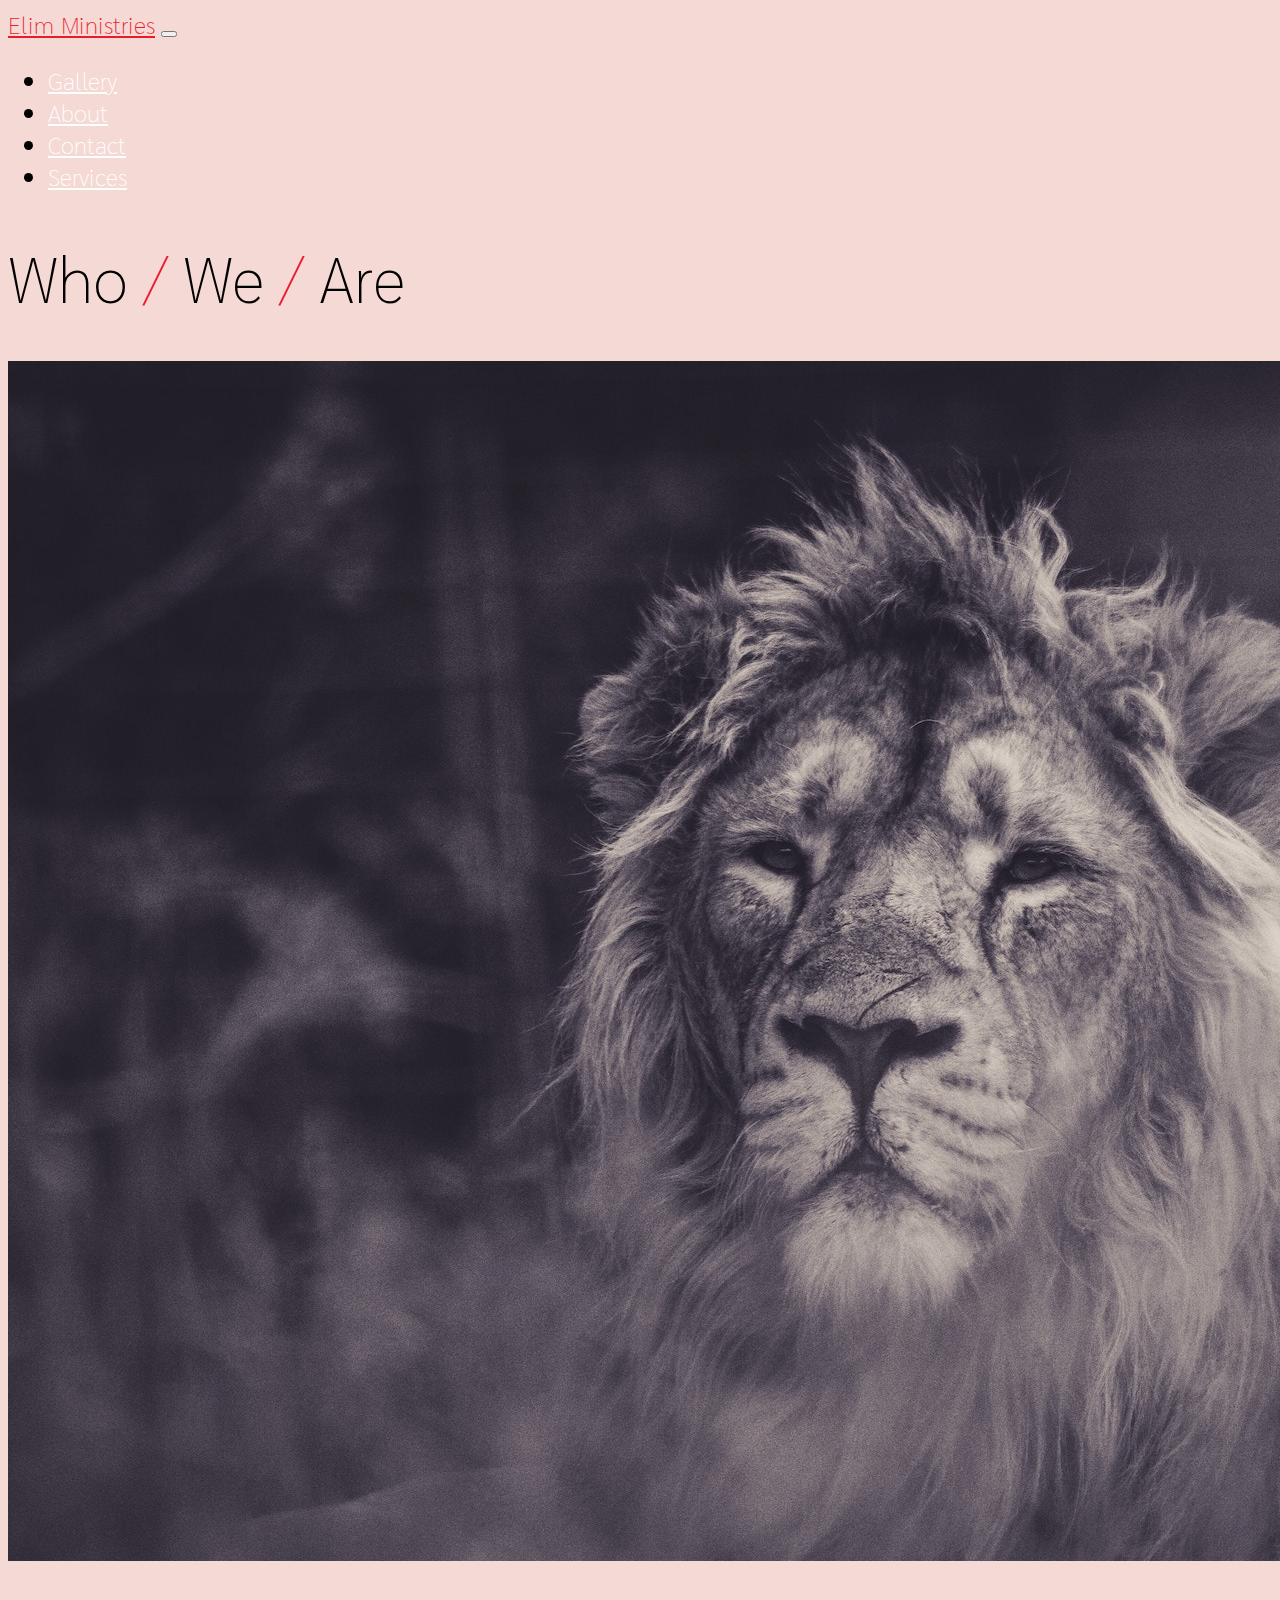
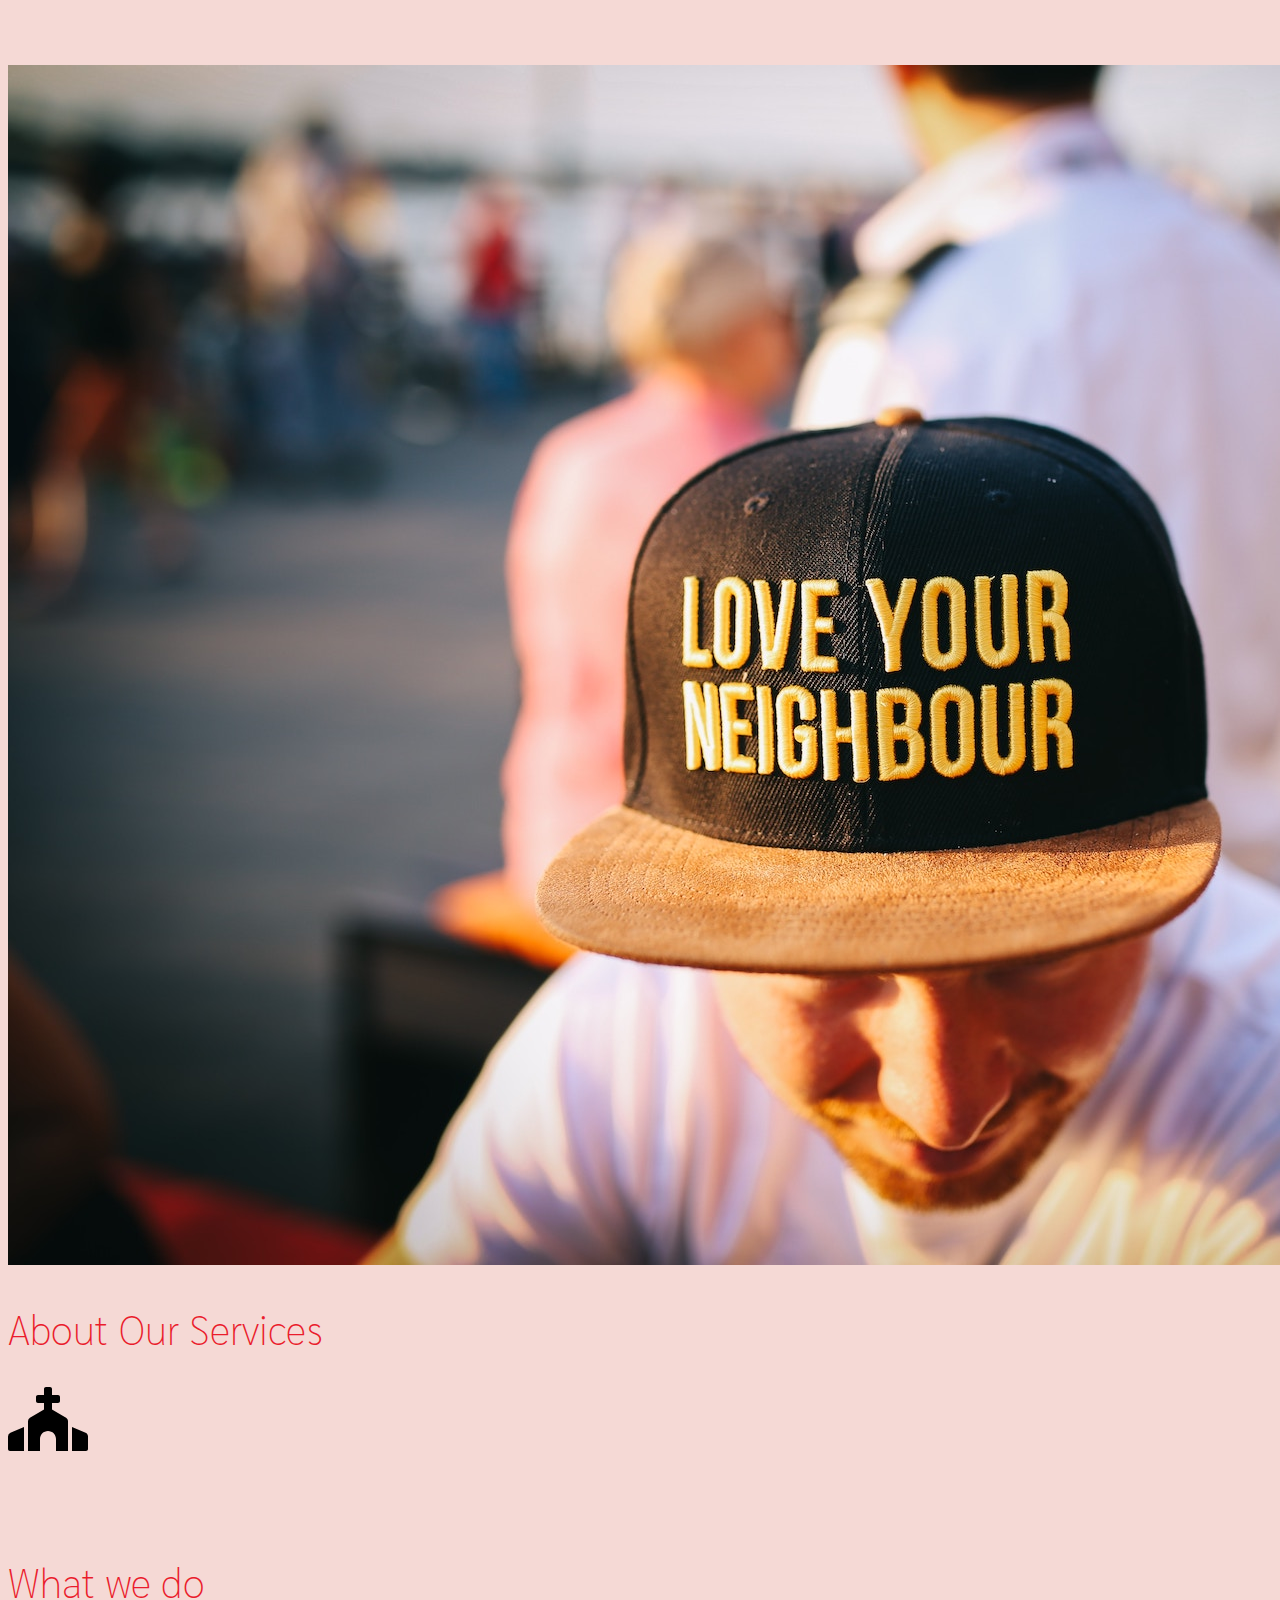
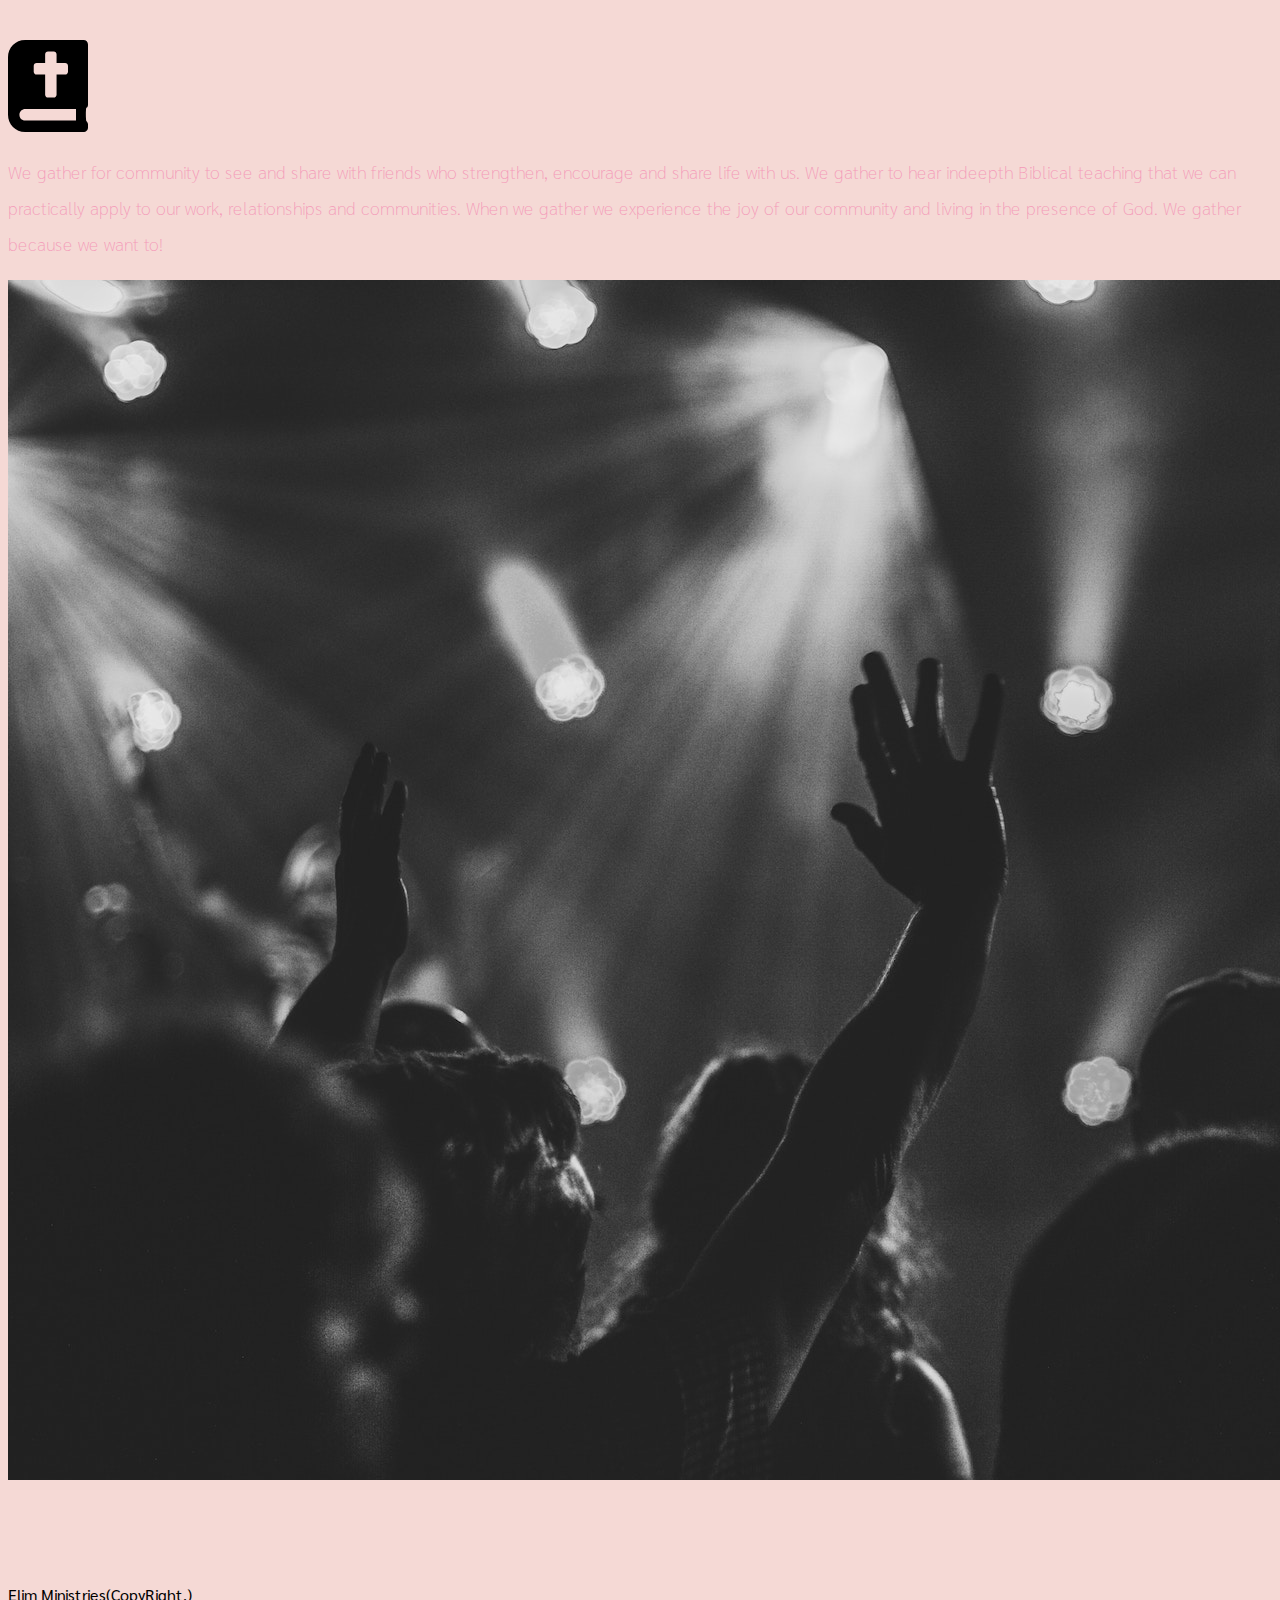
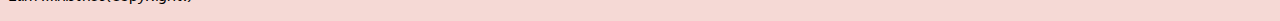
==== pages/aboutUs.html @ 772ba338 "initial commit" ====
<!--
    Name: Fernando Becerra
    Assignment #3
    2/03/2019
    Assignment 3
-->
<!DOCTYPE html>
<html lang="en-US">

<head>
        <meta charset="utf-8" />
        <title>Elim About Us</title>
        <meta name="viewport" content="width=device-width, initial-scale=1">

       
        <!--BootStrap4  CSS-->
        <link rel="stylesheet" href="https://stackpath.bootstrapcdn.com/bootstrap/4.1.3/css/bootstrap.min.css" integrity="sha384-MCw98/SFnGE8fJT3GXwEOngsV7Zt27NXFoaoApmYm81iuXoPkFOJwJ8ERdknLPMO"
        crossorigin="anonymous">
         <!--Google Fonts-->
         <link href="https://fonts.googleapis.com/css?family=Roboto:500|Sarabun:600" rel="stylesheet">
         <!--Custom CSS-->
        <link rel="stylesheet" type="text/css" media="screen" href="../custom.css" />
</head>

<body>
        <nav id="navBar" class="navbar navbar-dark navbar-expand-md py-0 fixed-top">
                <a href="../index.html" class="navbar-brand">Elim Ministries</a>
                <button class="navbar-toggler" data-toggle="collapse" data-target="#navLinks" aria-label="Toggle navigation">
                    <span class="navbar-toggler-icon"></span>
                </button>
                <div class="collapse navbar-collapse" id="navLinks">
                    <ul class="navbar-nav">
                        <li class="nav-item">
                            <a href="gallery.html" class="nav-link">Gallery</a>
                        </li>
                        <li class="nav-item">
                            <a href="aboutUs.html" class="nav-link">About</a>
                        </li>
                        <li class="nav-item">
                            <a href="contactUs.html" class="nav-link">Contact</a>
                        </li>
                        <li class="nav-item">
                                <a href="services.html" class="nav-link">Services</a>
                            </li>
                    </ul>
                </div>
            </nav>

      <!-- section 1-->
      <section class="container-fluid px-0">
            <div class="row align-items-center">
                <div class="col-lg-6">
                    <div id="headerMain" class="text-white text-center d-none d-lg-block mt-5">
                        <h1 class="">Who
                            <span>/</span>
                            We
                            <span>/</span>
                            Are</h1>
                    </div>
                </div>
                <div class="col-lg-6">
                    <img class="img-fluid" src="../images/image10Lion.jpg" alt="">
                </div>
            </div>
        </section>
        <!--section 2-->
        <section class="container-fluid px-0">
                <div class="row align-items-center content">
                    <div class="col-md-6 order-2 order-md-1">
                        <img src="../images/image5Hood.jpg" alt="" class="img-fluid">
                    </div>
                    <div class="col-md-6 text-center order-1 order-md-2">
                        <div class="row justify-content-center">
                            <div class="col-10 col-lg-8 blurb mb-5 mb-md-0">
                                <h2>About Our Services</h2>
                                <img src="../images/church-solid.svg"  style="width: 80px;" alt="" class="d-none d-lg-inline">
                               <!--<p class="lead"></p>--> 
                             
                            </div>
                        </div>
                    </div>
                </div>

                <div class="row align-items-center content">
                    <div class="col-md-6 text-center">
                        <div class="row justify-content-center">
                            <div class="col-10 col-lg-8 blurb mb-5 mb-md-0">
                                <h2>What we do</h2>
                                <img src="../images/bible-solid.svg" style="width:80px;" alt="" class="d-none d-lg-inline">
                                <p class="lead">We gather for community to see and share with friends who strengthen, encourage and share life with us. We gather to hear indeepth Biblical teaching that we can practically apply to our work, relationships and communities. When we gather we experience the joy of our community 
                                    and living in the presence of God. We gather because we want to!</p>
                                    <!--https://churchsquare.com/cs27a-->
                            </div>
                        </div>
                    </div>
                    <div class="col-md-6">
                        <img src="../images/image6Prayer2.jpg" alt="" class="img-fluid">
                    </div>
                </div>
                
            </section>
            <footer>
                    <p>Elim Ministries(CopyRight.)</p>
            </footer>


<!--BootStrap4 Scripts-->
<!--This is optional for the project's intention-->
<script src="https://code.jquery.com/jquery-3.3.1.slim.min.js" integrity="sha384-q8i/X+965DzO0rT7abK41JStQIAqVgRVzpbzo5smXKp4YfRvH+8abtTE1Pi6jizo" crossorigin="anonymous"></script>
<script src="https://cdnjs.cloudflare.com/ajax/libs/popper.js/1.14.6/umd/popper.min.js" integrity="sha384-wHAiFfRlMFy6i5SRaxvfOCifBUQy1xHdJ/yoi7FRNXMRBu5WHdZYu1hA6ZOblgut" crossorigin="anonymous"></script>
<script src="https://stackpath.bootstrapcdn.com/bootstrap/4.2.1/js/bootstrap.min.js" integrity="sha384-B0UglyR+jN6CkvvICOB2joaf5I4l3gm9GU6Hc1og6Ls7i6U/mkkaduKaBhlAXv9k" crossorigin="anonymous"></script>
</body>

</html>
---- custom.css ----
body {
    background: #f5d9d5;
    font-family: "Sarabun","Roboto", sans-serif;
}

#navBar {
    font-weight: 100; 
    font-size: 1.5rem;
       
}

#navBar .nav-link {
    color: white;
}

#navBar .nav-link:hover {
    color: #EA1C2C;
}

#navBar .navbar-brand {
    color: #EA1C2C;
    font-size: 1.5rem;
}
@media (max-width: 1200px) {
    #headerMain h1 {
        font-weight: 100;
        font-size: 3rem;
    }
    .blurb h2 {
        font-size: 2rem;
    }
}

#headerMain span {
    color: #EA1C2C;
}

#headerMain h1 {
    font-weight: 100;
    font-size: 4rem;
}
td, th {
    border: 1px solid #dddddd;
    text-align: left;
    padding: 8px;
  }
  
  tr:nth-child(even) {
    background-color: #dddddd;
  }


.blurb h2 {
   color: #EA1C2C;
   font-weight: 100;
   font-size: 2.5rem;
}

.blurb p {
    color: #f498b8;
    font-weight: 100;
    font-size: 1.125rem;
    line-height: 2;
}

.content {
    margin-top: 100px;
    margin-bottom: 100px;
}

.navbar.scrolled {
    background: rgb(222,192,222);
    transition: background 500ms;
}
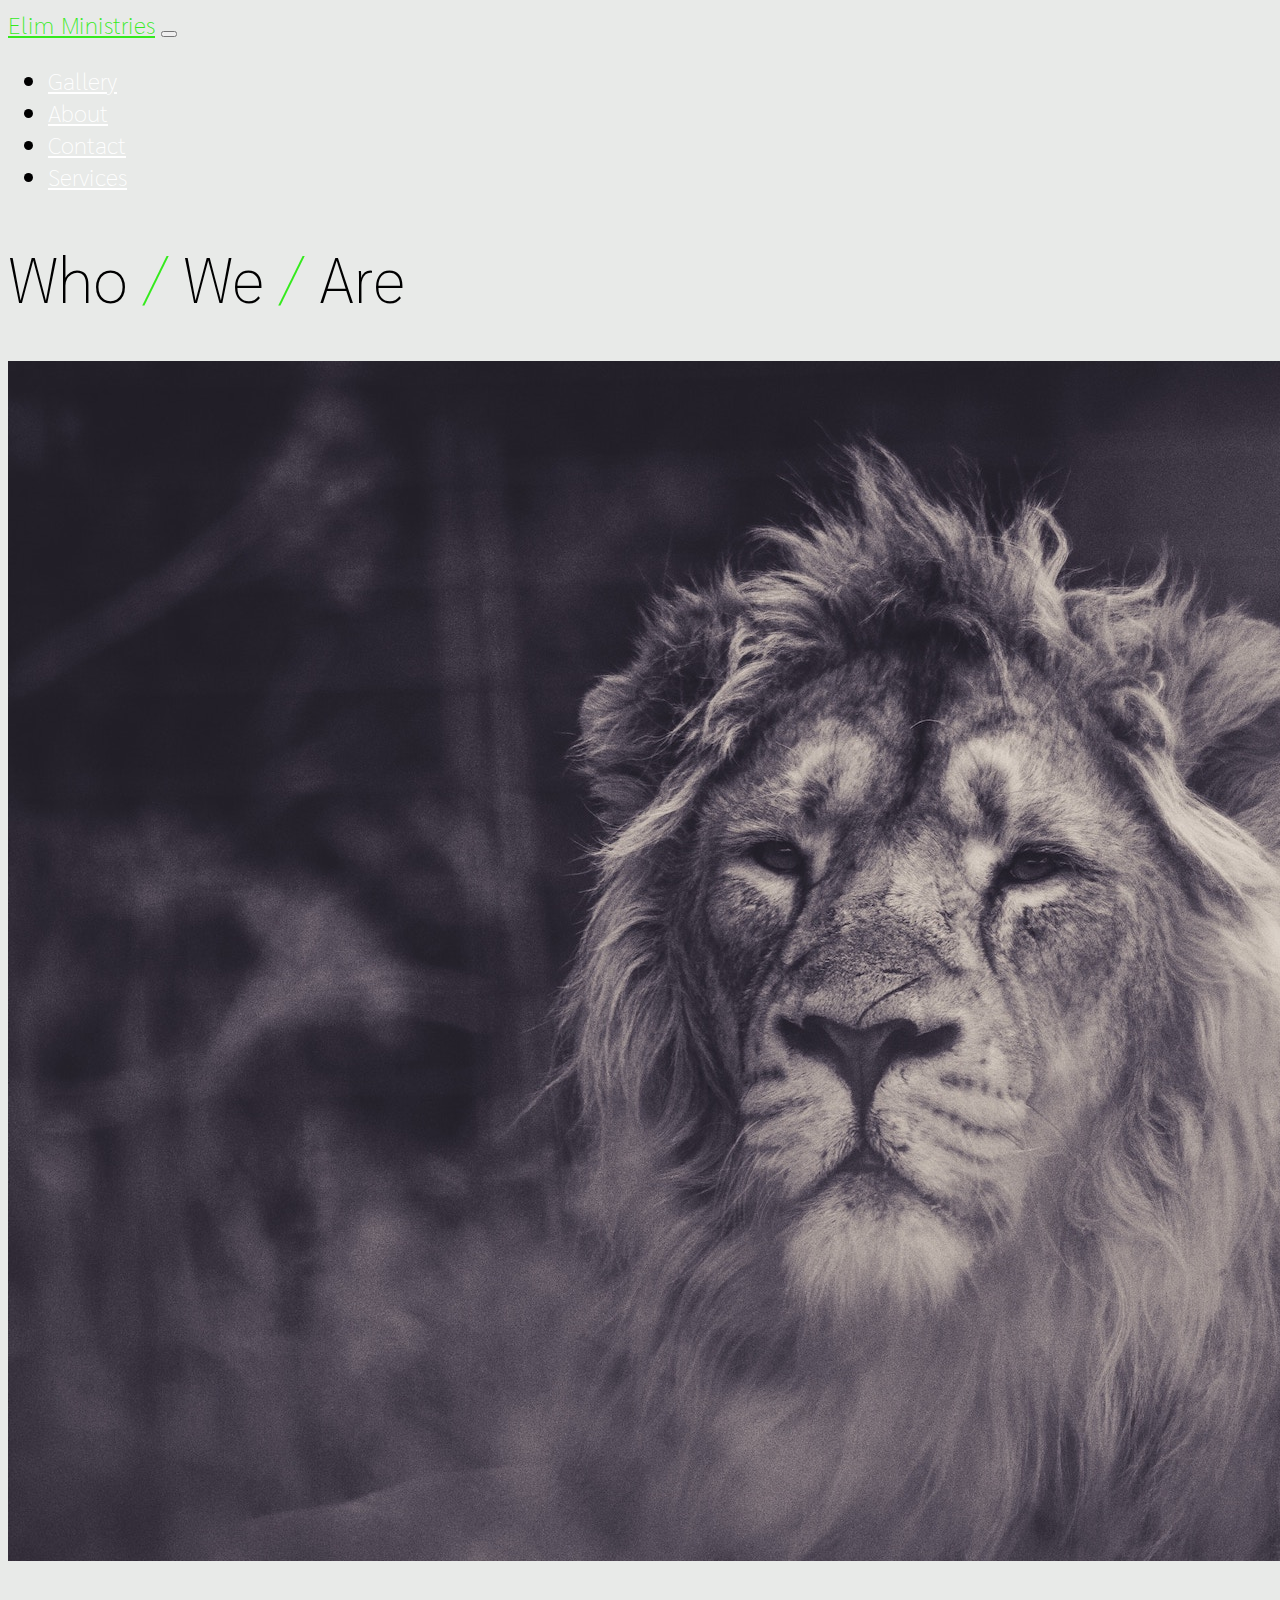
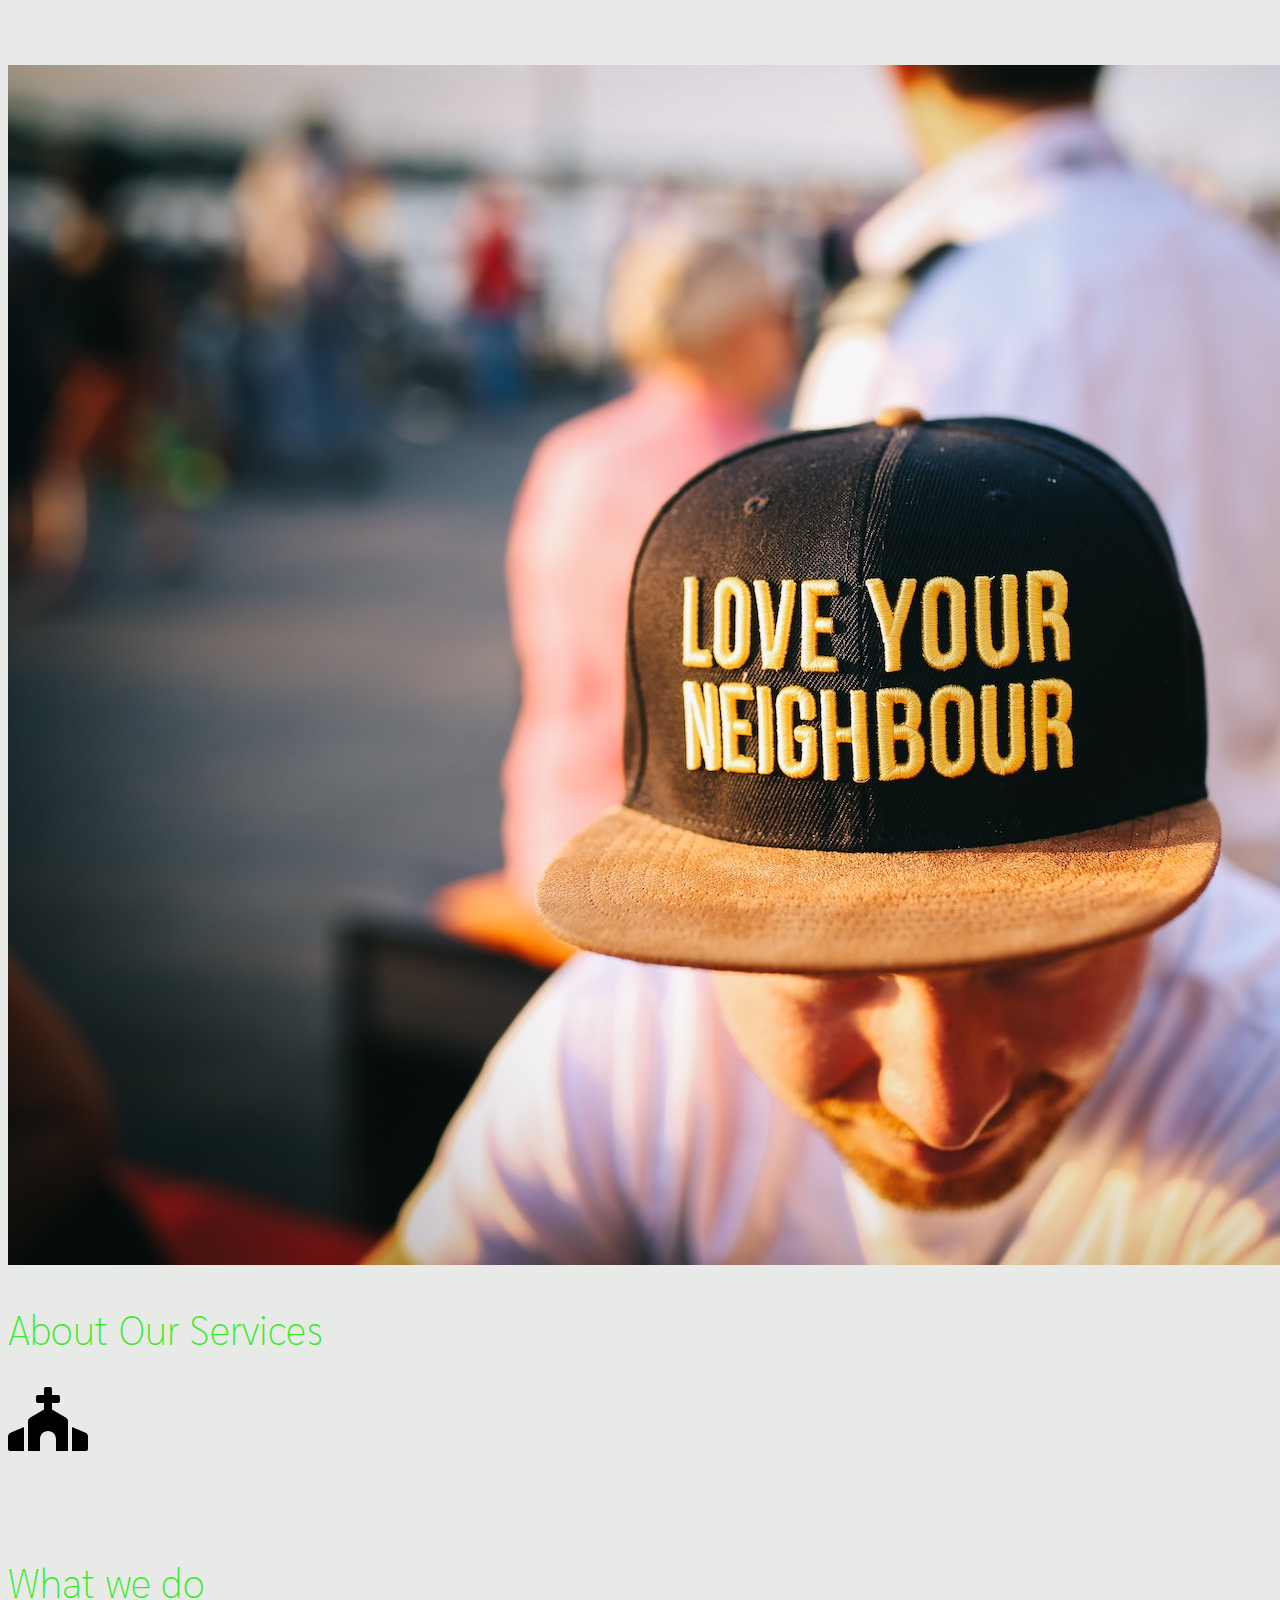
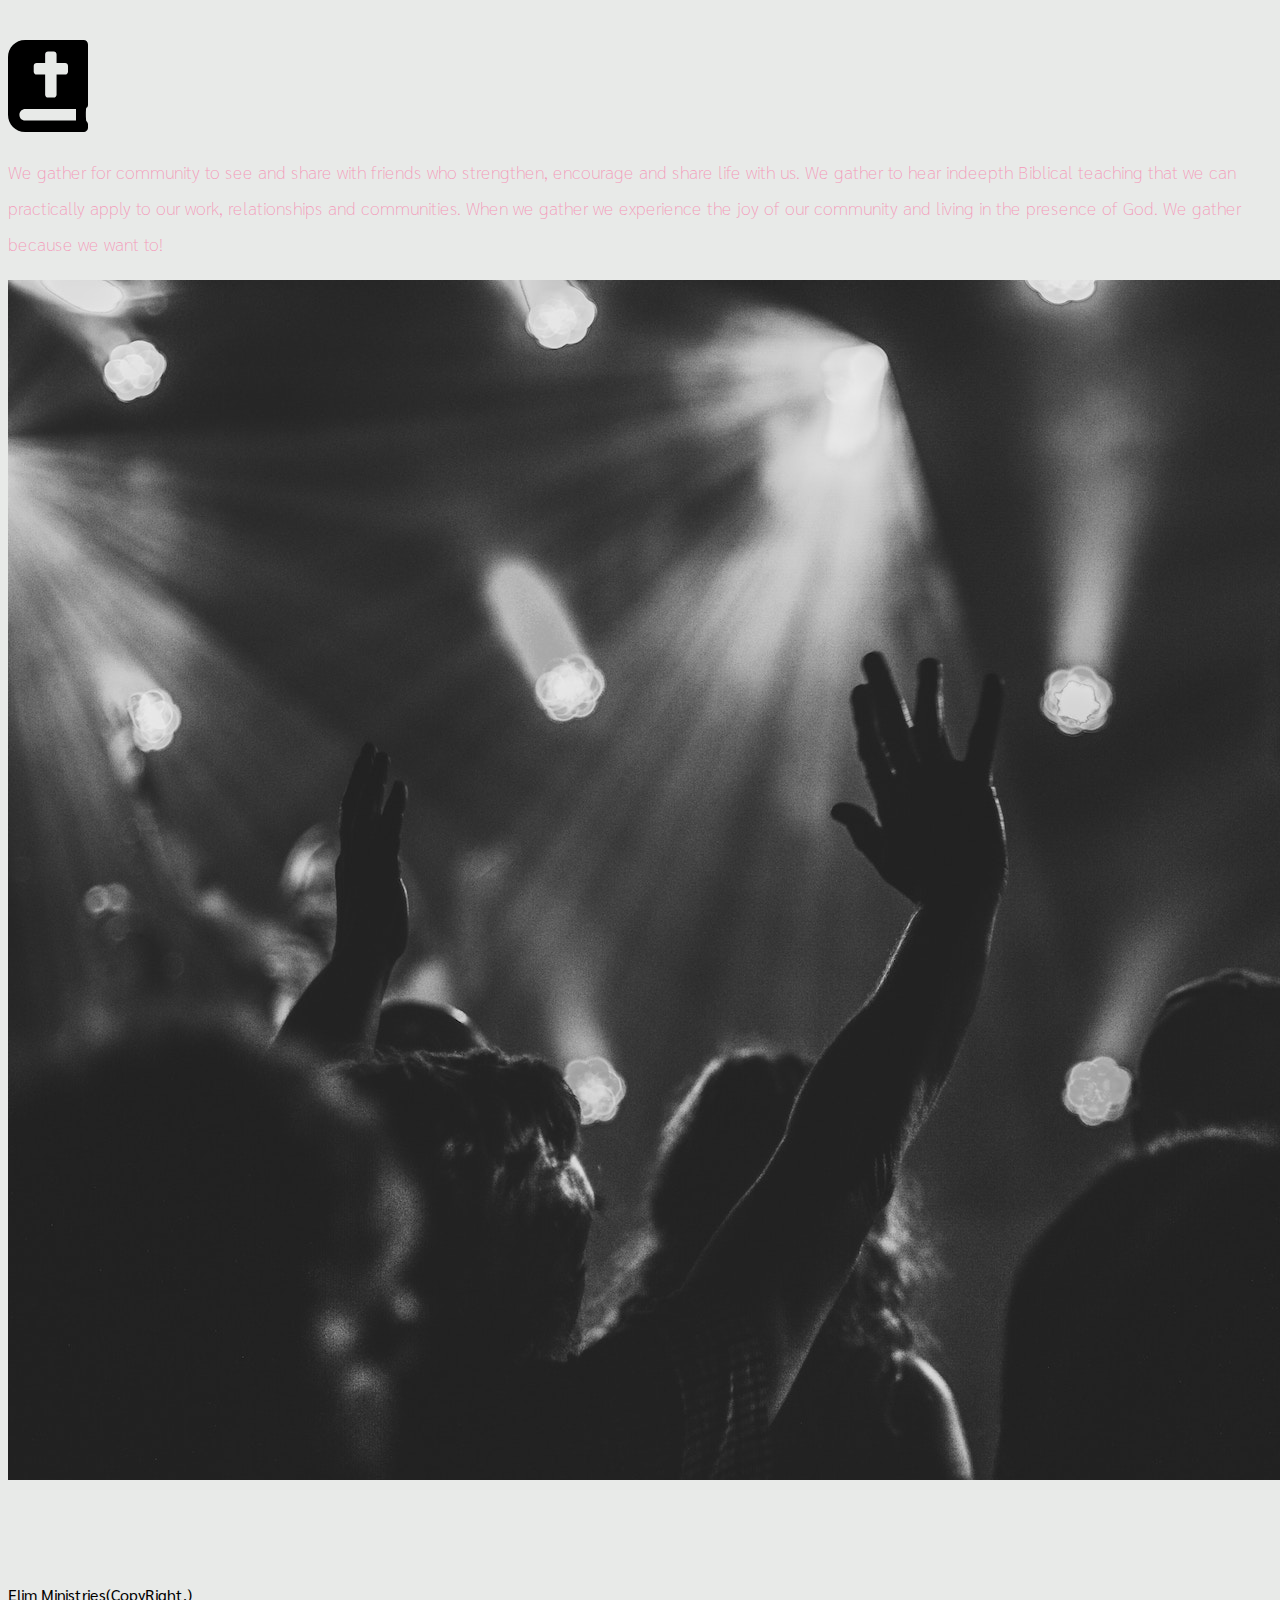
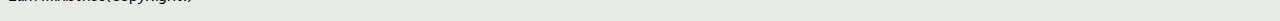
==== commit b8b04474: "modifications" ====
--- a/pages/aboutUs.html
+++ b/pages/aboutUs.html
@@ -1,7 +1,7 @@
 <!--
     Name: Fernando Becerra
     Assignment #3
-    2/03/2019
+    1/27/2019
     Assignment 3
 -->
 <!DOCTYPE html>
--- a/custom.css
+++ b/custom.css
@@ -1,26 +1,27 @@
+/* body selector and font family from Google fonts */
 body {
-    background: #f5d9d5;
+    background: #e8eae8;;
     font-family: "Sarabun","Roboto", sans-serif;
 }
-
+/* id NavBar selector */
 #navBar {
     font-weight: 100; 
-    font-size: 1.5rem;
-       
+    font-size: 1.5rem; 
 }
 
 #navBar .nav-link {
     color: white;
 }
-
+/* pseudo : hover  */
 #navBar .nav-link:hover {
     color: #EA1C2C;
 }
 
 #navBar .navbar-brand {
-    color: #EA1C2C;
+    color: rgb(52, 234, 28);
     font-size: 1.5rem;
 }
+/*media query */
 @media (max-width: 1200px) {
     #headerMain h1 {
         font-weight: 100;
@@ -30,15 +31,16 @@
         font-size: 2rem;
     }
 }
-
+/*  id haeaderMain selector color of header */
 #headerMain span {
-    color: #EA1C2C;
+    color: rgb(52, 234, 28);
 }
 
 #headerMain h1 {
     font-weight: 100;
     font-size: 4rem;
 }
+/*  styles for table*/
 td, th {
     border: 1px solid #dddddd;
     text-align: left;
@@ -49,9 +51,9 @@
     background-color: #dddddd;
   }
 
-
+/* class slector blurb*/
 .blurb h2 {
-   color: #EA1C2C;
+   color: rgb(52, 234, 28);;
    font-weight: 100;
    font-size: 2.5rem;
 }
@@ -62,12 +64,12 @@
     font-size: 1.125rem;
     line-height: 2;
 }
-
+/* class selector Content */
 .content {
     margin-top: 100px;
     margin-bottom: 100px;
 }
-
+/* class selector scrolled */
 .navbar.scrolled {
     background: rgb(222,192,222);
     transition: background 500ms;
